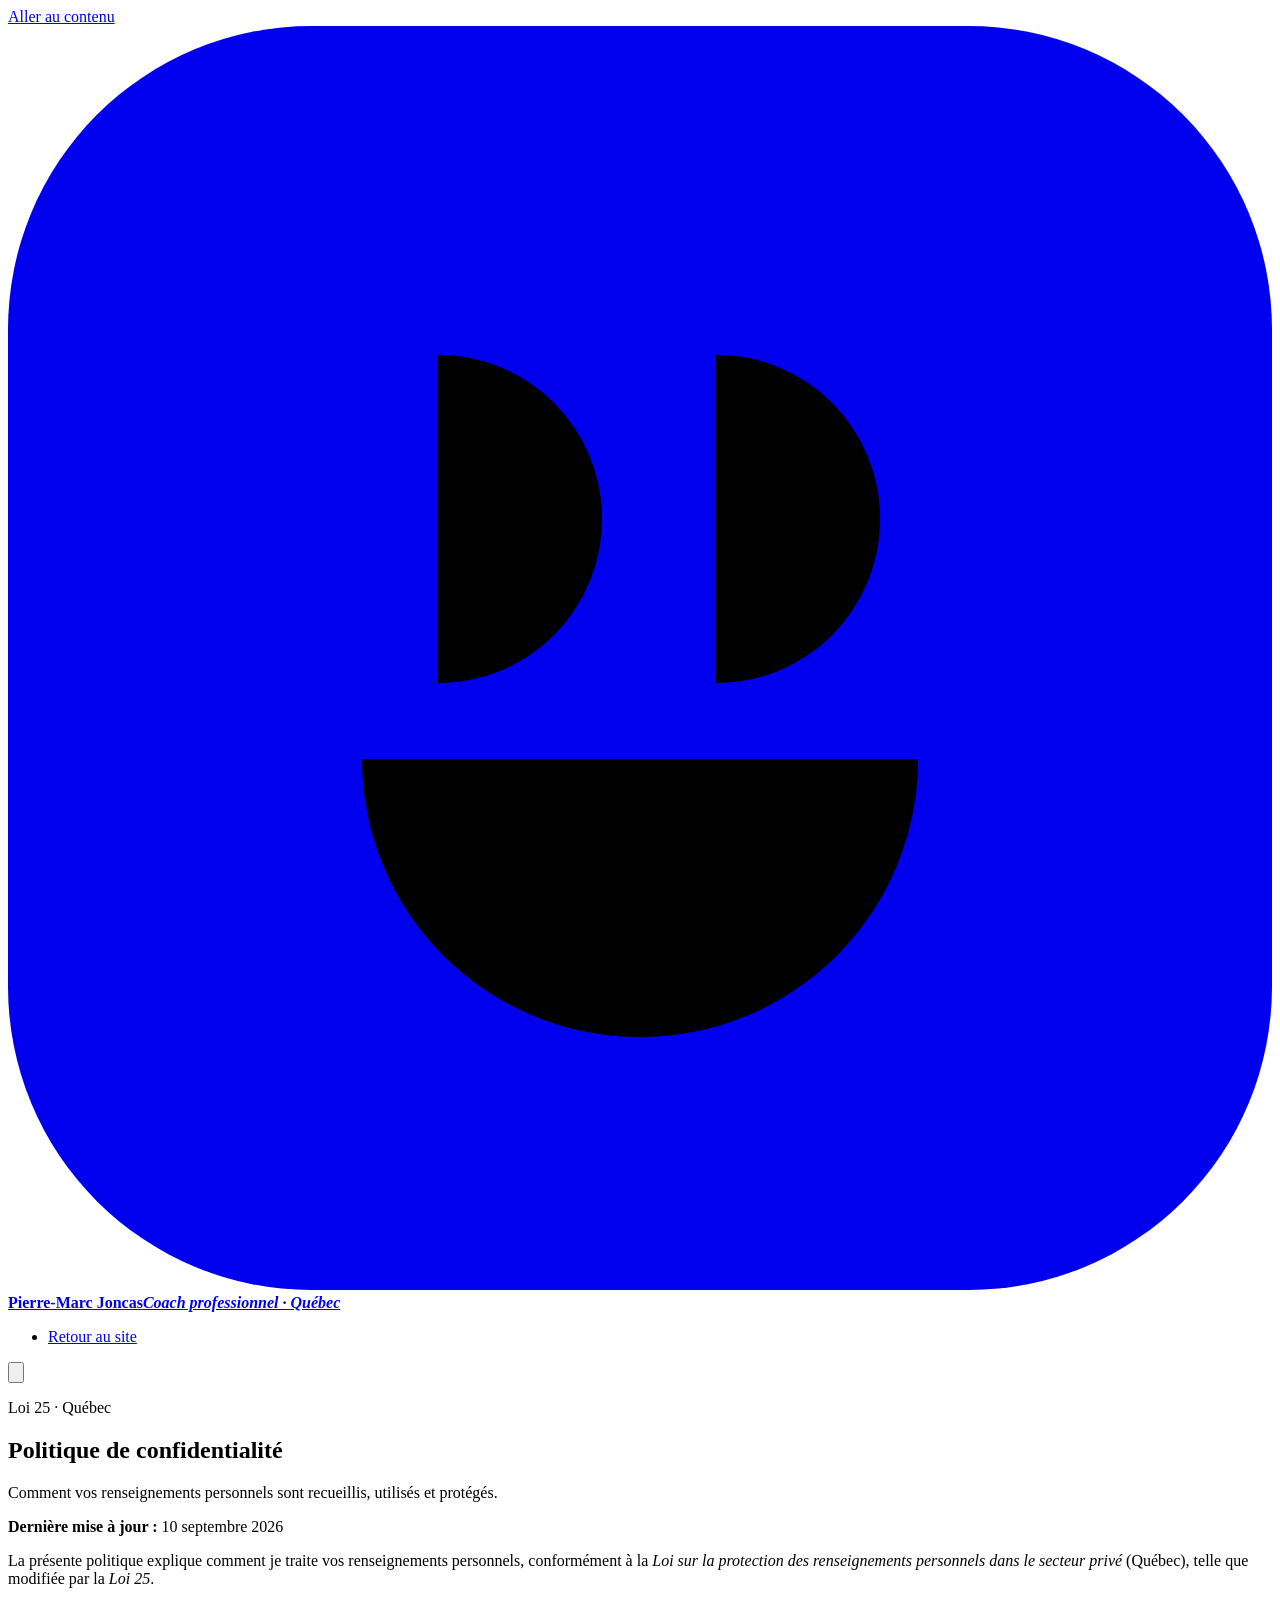
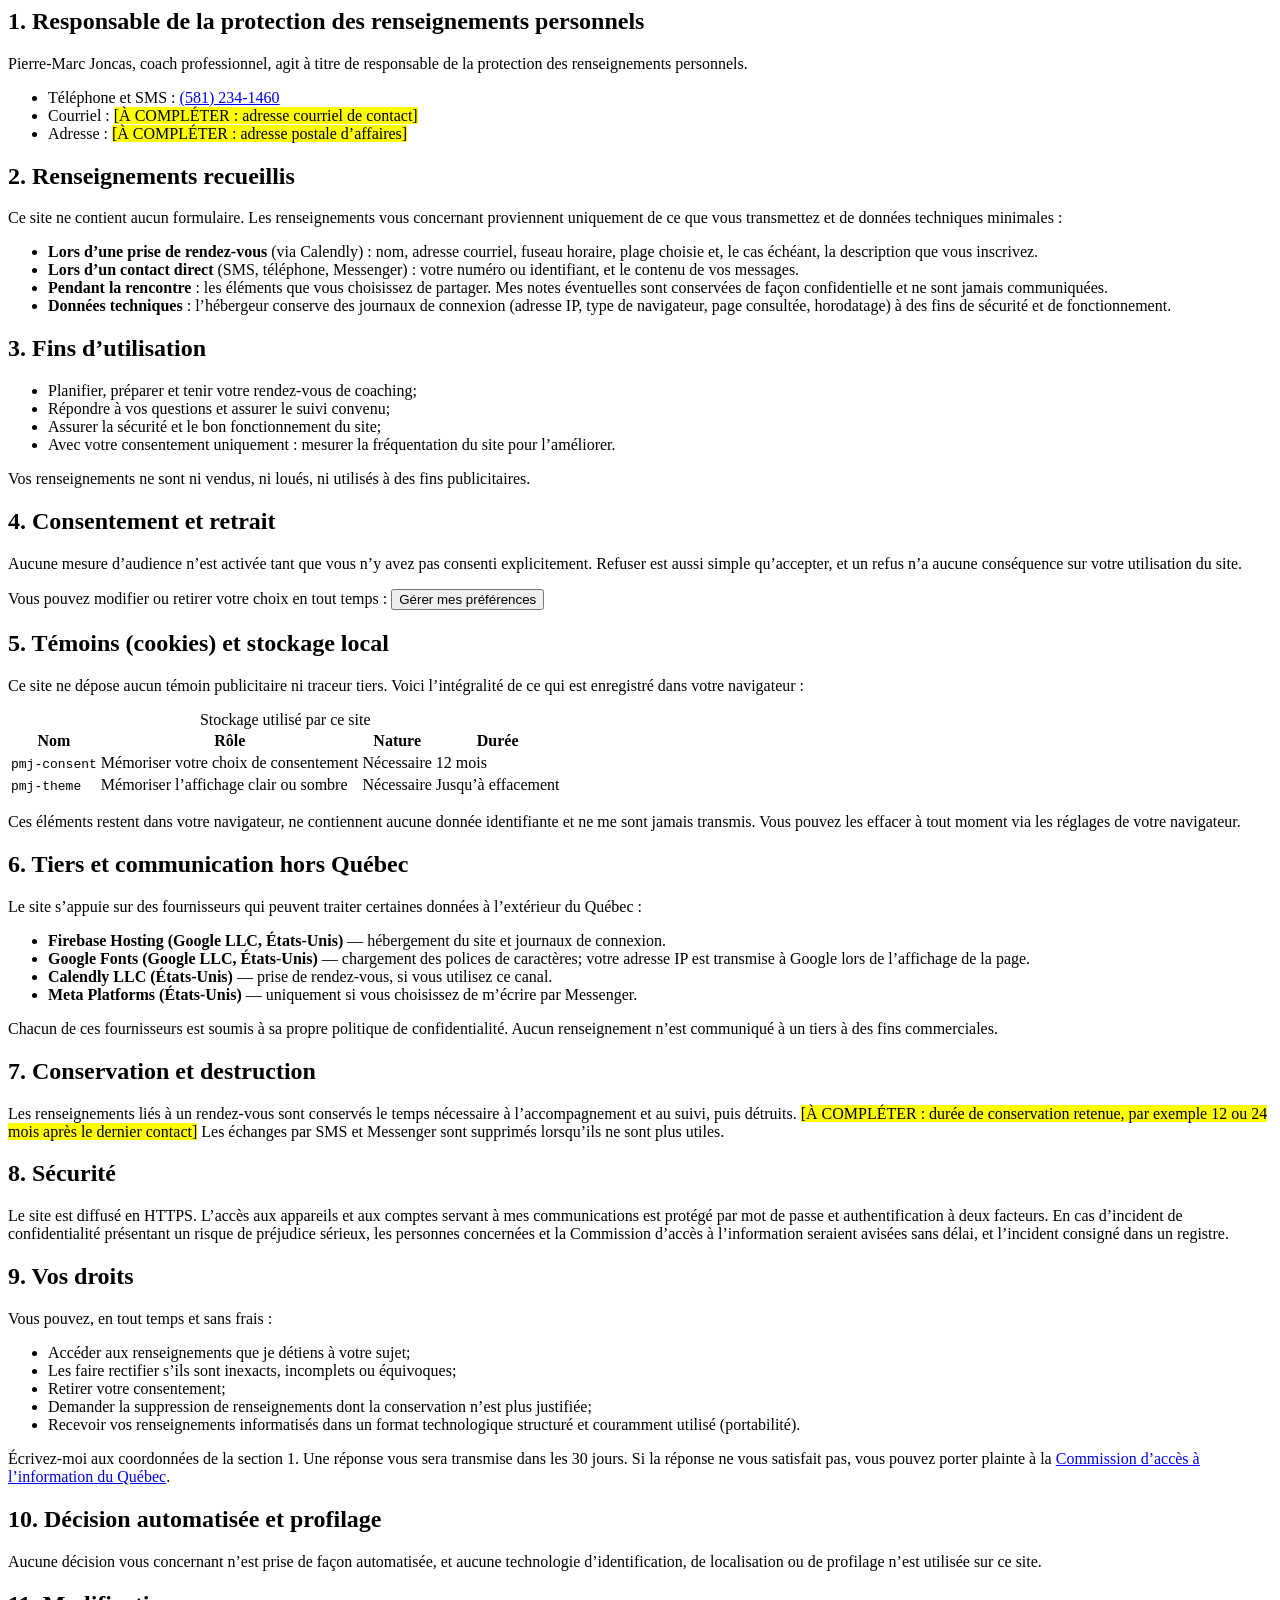
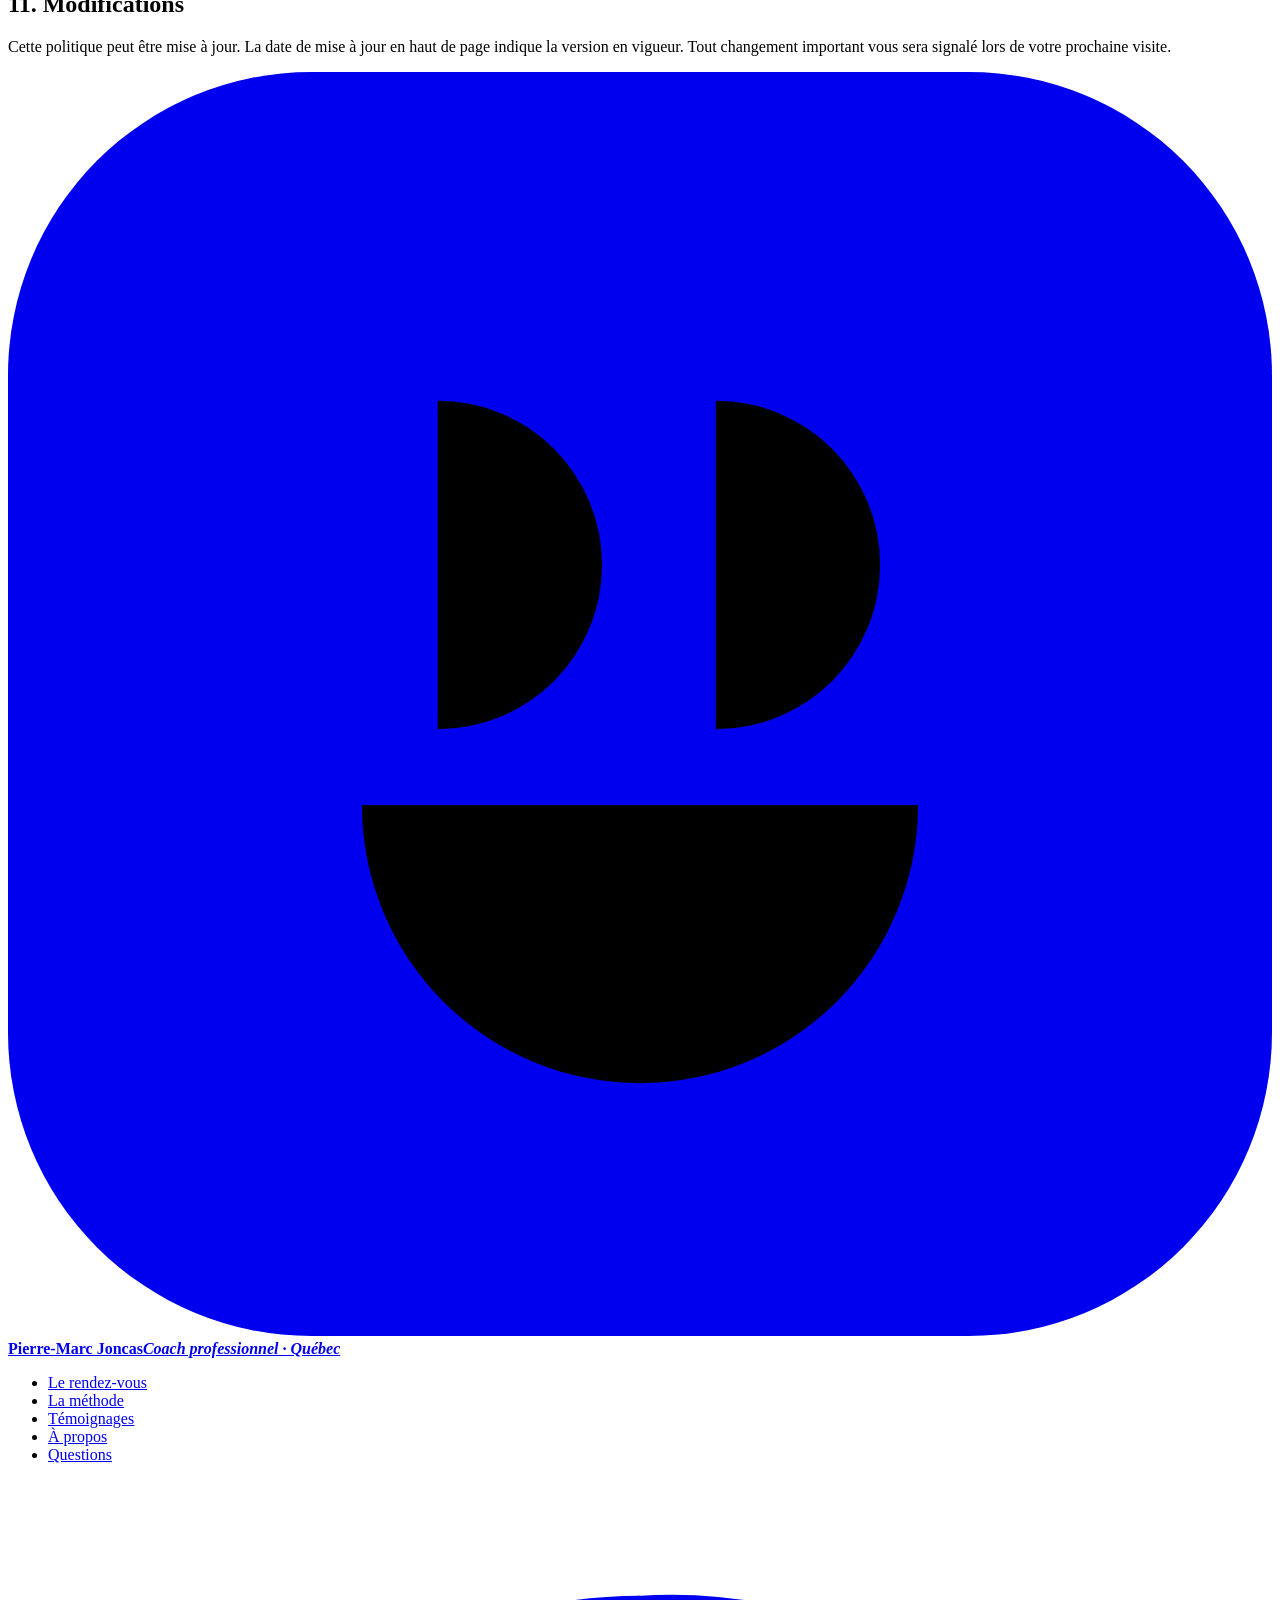
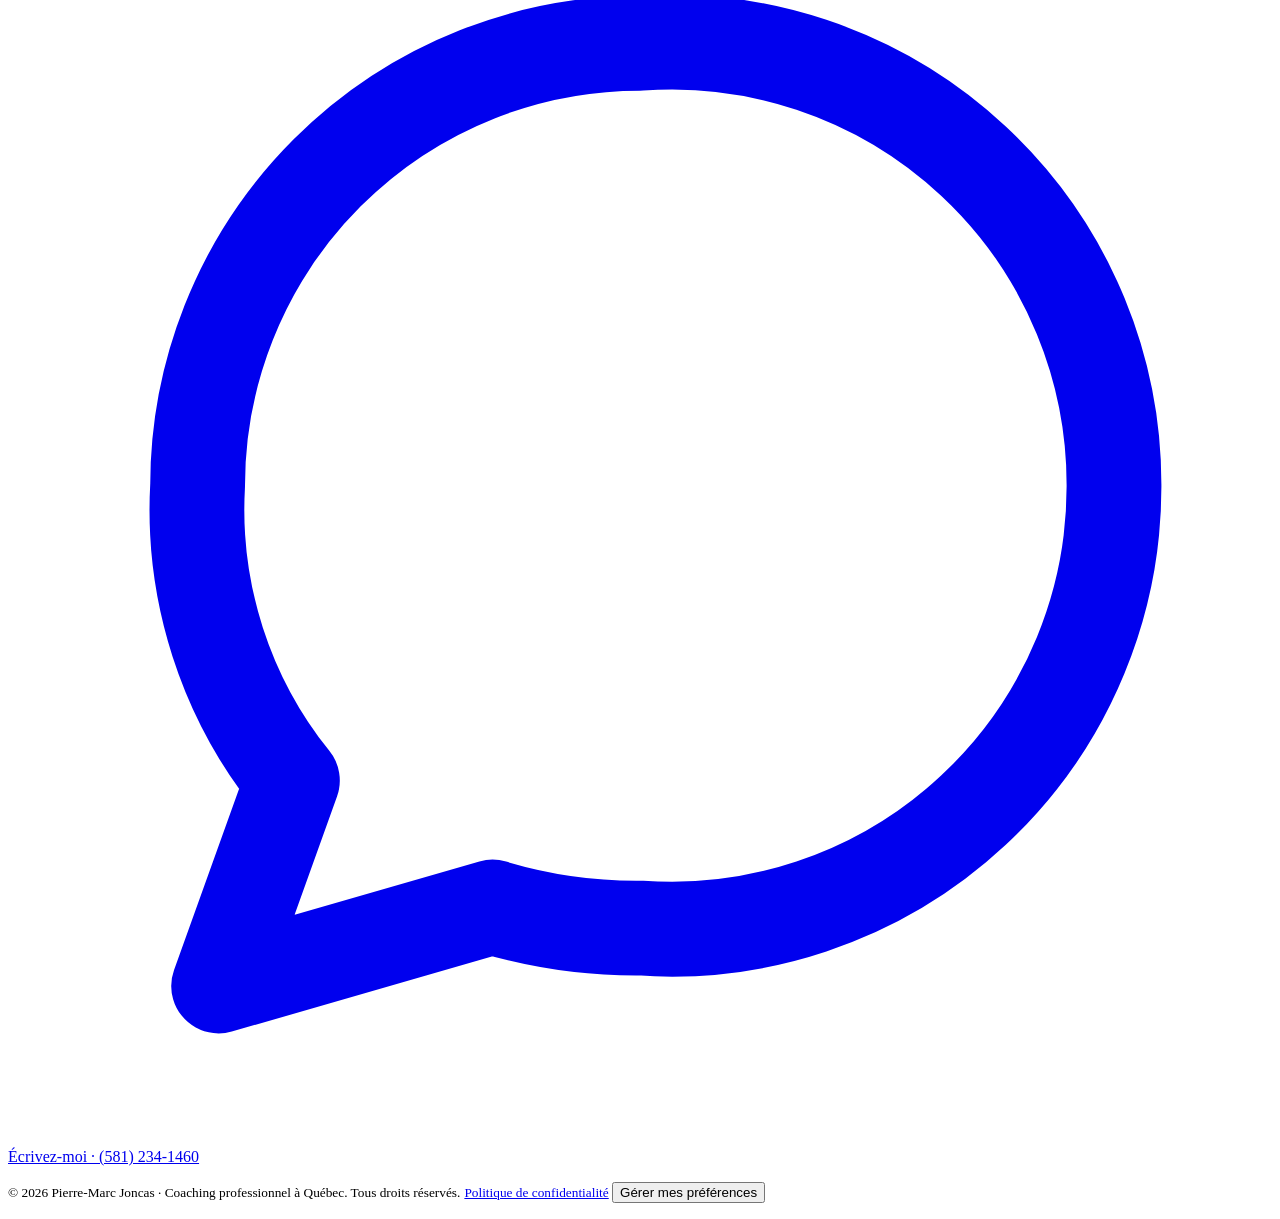
==== public/politique-confidentialite.html @ bb1e0d39 "Full website" ====
<!doctype html>
<html lang="fr-CA">
<head>
<meta charset="utf-8">
<meta name="viewport" content="width=device-width, initial-scale=1">
<title>Politique de confidentialité | Pierre-Marc Joncas</title>
<meta name="description" content="Politique de confidentialité et de protection des renseignements personnels de Pierre-Marc Joncas, coach professionnel à Québec, conforme à la Loi 25.">
<meta name="robots" content="index, follow">
<meta name="theme-color" content="#FBF7F0" media="(prefers-color-scheme: light)">
<meta name="theme-color" content="#131211" media="(prefers-color-scheme: dark)">
<link rel="canonical" href="https://pierremarcjoncas.com/politique-confidentialite">

<link rel="icon" href="/assets/favicon.svg" type="image/svg+xml">
<link rel="preconnect" href="https://fonts.googleapis.com">
<link rel="preconnect" href="https://fonts.gstatic.com" crossorigin>
<link rel="stylesheet" href="https://fonts.googleapis.com/css2?family=Figtree:wght@500;600;800;900&family=Inter:wght@400;500;600&display=swap">
<link rel="stylesheet" href="/styles.css">

<script>
  try {
    var t = localStorage.getItem("pmj-theme");
    if (t) document.documentElement.setAttribute("data-theme", t);
  } catch (e) {}
</script>
</head>
<body>

<a class="skip" href="#contenu">Aller au contenu</a>

<header id="haut">
  <nav aria-label="Navigation principale">
    <a class="brand" href="/" aria-label="Pierre-Marc Joncas, accueil">
      <svg class="mark" viewBox="0 0 100 100" aria-hidden="true" focusable="false">
        <rect width="100" height="100" rx="24" fill="currentColor"/>
        <path d="M34 26a13 13 0 0 1 0 26z" fill="var(--mark-face)"/>
        <path d="M56 26a13 13 0 0 1 0 26z" fill="var(--mark-face)"/>
        <path d="M28 58h44a22 22 0 0 1-44 0z" fill="var(--mark-face)"/>
      </svg>
      <b>Pierre-Marc Joncas<i>Coach professionnel · Québec</i></b>
    </a>

    <ul id="menu">
      <li><a class="btn btn-nav" href="/">Retour au site</a></li>
    </ul>

    <button type="button" class="theme" data-theme-toggle aria-label="Basculer le mode sombre">
      <svg viewBox="0 0 24 24" aria-hidden="true" focusable="false"><path d="M20 14.5A8.5 8.5 0 0 1 9.5 4a8.5 8.5 0 1 0 10.5 10.5z" fill="none" stroke="currentColor" stroke-width="1.8" stroke-linejoin="round"/></svg>
    </button>
  </nav>
</header>

<main id="contenu">
  <section class="legal">
    <header class="sec-head">
      <p class="tag">Loi 25 · Québec</p>
      <h1>Politique de confidentialité</h1>
      <p class="sub">Comment vos renseignements personnels sont recueillis, utilisés et protégés.</p>
    </header>

    <article>
      <p class="legal-date"><strong>Dernière mise à jour :</strong> 10 septembre 2026</p>

      <p>
        La présente politique explique comment je traite vos renseignements personnels, conformément à la
        <em>Loi sur la protection des renseignements personnels dans le secteur privé</em> (Québec), telle que
        modifiée par la <em>Loi 25</em>.
      </p>

      <h2>1. Responsable de la protection des renseignements personnels</h2>
      <p>
        Pierre-Marc Joncas, coach professionnel, agit à titre de responsable de la protection des
        renseignements personnels.
      </p>
      <ul>
        <li>Téléphone et SMS : <a href="tel:+15812341460">(581) 234-1460</a></li>
        <li>Courriel : <mark>[À COMPLÉTER : adresse courriel de contact]</mark></li>
        <li>Adresse : <mark>[À COMPLÉTER : adresse postale d’affaires]</mark></li>
      </ul>

      <h2>2. Renseignements recueillis</h2>
      <p>Ce site ne contient aucun formulaire. Les renseignements vous concernant proviennent uniquement de ce que vous transmettez et de données techniques minimales :</p>
      <ul>
        <li><strong>Lors d’une prise de rendez-vous</strong> (via Calendly) : nom, adresse courriel, fuseau horaire, plage choisie et, le cas échéant, la description que vous inscrivez.</li>
        <li><strong>Lors d’un contact direct</strong> (SMS, téléphone, Messenger) : votre numéro ou identifiant, et le contenu de vos messages.</li>
        <li><strong>Pendant la rencontre</strong> : les éléments que vous choisissez de partager. Mes notes éventuelles sont conservées de façon confidentielle et ne sont jamais communiquées.</li>
        <li><strong>Données techniques</strong> : l’hébergeur conserve des journaux de connexion (adresse IP, type de navigateur, page consultée, horodatage) à des fins de sécurité et de fonctionnement.</li>
      </ul>

      <h2>3. Fins d’utilisation</h2>
      <ul>
        <li>Planifier, préparer et tenir votre rendez-vous de coaching;</li>
        <li>Répondre à vos questions et assurer le suivi convenu;</li>
        <li>Assurer la sécurité et le bon fonctionnement du site;</li>
        <li>Avec votre consentement uniquement : mesurer la fréquentation du site pour l’améliorer.</li>
      </ul>
      <p>Vos renseignements ne sont ni vendus, ni loués, ni utilisés à des fins publicitaires.</p>

      <h2>4. Consentement et retrait</h2>
      <p>
        Aucune mesure d’audience n’est activée tant que vous n’y avez pas consenti explicitement. Refuser est
        aussi simple qu’accepter, et un refus n’a aucune conséquence sur votre utilisation du site.
      </p>
      <p>
        Vous pouvez modifier ou retirer votre choix en tout temps :
        <button type="button" class="btn btn-ghost" data-consent-open>Gérer mes préférences</button>
      </p>

      <h2>5. Témoins (cookies) et stockage local</h2>
      <p>Ce site ne dépose aucun témoin publicitaire ni traceur tiers. Voici l’intégralité de ce qui est enregistré dans votre navigateur :</p>

      <table>
        <caption>Stockage utilisé par ce site</caption>
        <thead>
          <tr><th scope="col">Nom</th><th scope="col">Rôle</th><th scope="col">Nature</th><th scope="col">Durée</th></tr>
        </thead>
        <tbody>
          <tr><td><code>pmj-consent</code></td><td>Mémoriser votre choix de consentement</td><td>Nécessaire</td><td>12 mois</td></tr>
          <tr><td><code>pmj-theme</code></td><td>Mémoriser l’affichage clair ou sombre</td><td>Nécessaire</td><td>Jusqu’à effacement</td></tr>
        </tbody>
      </table>

      <p>
        Ces éléments restent dans votre navigateur, ne contiennent aucune donnée identifiante et ne me sont
        jamais transmis. Vous pouvez les effacer à tout moment via les réglages de votre navigateur.
      </p>

      <h2>6. Tiers et communication hors Québec</h2>
      <p>Le site s’appuie sur des fournisseurs qui peuvent traiter certaines données à l’extérieur du Québec :</p>
      <ul>
        <li><strong>Firebase Hosting (Google LLC, États-Unis)</strong> — hébergement du site et journaux de connexion.</li>
        <li><strong>Google Fonts (Google LLC, États-Unis)</strong> — chargement des polices de caractères; votre adresse IP est transmise à Google lors de l’affichage de la page.</li>
        <li><strong>Calendly LLC (États-Unis)</strong> — prise de rendez-vous, si vous utilisez ce canal.</li>
        <li><strong>Meta Platforms (États-Unis)</strong> — uniquement si vous choisissez de m’écrire par Messenger.</li>
      </ul>
      <p>
        Chacun de ces fournisseurs est soumis à sa propre politique de confidentialité. Aucun renseignement
        n’est communiqué à un tiers à des fins commerciales.
      </p>

      <h2>7. Conservation et destruction</h2>
      <p>
        Les renseignements liés à un rendez-vous sont conservés le temps nécessaire à l’accompagnement et au
        suivi, puis détruits. <mark>[À COMPLÉTER : durée de conservation retenue, par exemple 12 ou 24 mois
        après le dernier contact]</mark> Les échanges par SMS et Messenger sont supprimés lorsqu’ils ne sont
        plus utiles.
      </p>

      <h2>8. Sécurité</h2>
      <p>
        Le site est diffusé en HTTPS. L’accès aux appareils et aux comptes servant à mes communications est
        protégé par mot de passe et authentification à deux facteurs. En cas d’incident de confidentialité
        présentant un risque de préjudice sérieux, les personnes concernées et la Commission d’accès à
        l’information seraient avisées sans délai, et l’incident consigné dans un registre.
      </p>

      <h2>9. Vos droits</h2>
      <p>Vous pouvez, en tout temps et sans frais :</p>
      <ul>
        <li>Accéder aux renseignements que je détiens à votre sujet;</li>
        <li>Les faire rectifier s’ils sont inexacts, incomplets ou équivoques;</li>
        <li>Retirer votre consentement;</li>
        <li>Demander la suppression de renseignements dont la conservation n’est plus justifiée;</li>
        <li>Recevoir vos renseignements informatisés dans un format technologique structuré et couramment utilisé (portabilité).</li>
      </ul>
      <p>
        Écrivez-moi aux coordonnées de la section 1. Une réponse vous sera transmise dans les 30 jours. Si la
        réponse ne vous satisfait pas, vous pouvez porter plainte à la
        <a href="https://www.cai.gouv.qc.ca/" target="_blank" rel="noopener">Commission d’accès à l’information du Québec</a>.
      </p>

      <h2>10. Décision automatisée et profilage</h2>
      <p>
        Aucune décision vous concernant n’est prise de façon automatisée, et aucune technologie
        d’identification, de localisation ou de profilage n’est utilisée sur ce site.
      </p>

      <h2>11. Modifications</h2>
      <p>
        Cette politique peut être mise à jour. La date de mise à jour en haut de page indique la version en
        vigueur. Tout changement important vous sera signalé lors de votre prochaine visite.
      </p>
    </article>
  </section>
</main>

<footer>
  <section class="foot-bar">
    <a class="brand" href="/" aria-label="Pierre-Marc Joncas, accueil">
      <svg class="mark" viewBox="0 0 100 100" aria-hidden="true" focusable="false">
        <rect width="100" height="100" rx="24" fill="currentColor"/>
        <path d="M34 26a13 13 0 0 1 0 26z" fill="var(--mark-face)"/>
        <path d="M56 26a13 13 0 0 1 0 26z" fill="var(--mark-face)"/>
        <path d="M28 58h44a22 22 0 0 1-44 0z" fill="var(--mark-face)"/>
      </svg>
      <b>Pierre-Marc Joncas<i>Coach professionnel · Québec</i></b>
    </a>

    <nav aria-label="Navigation du bas de page">
      <ul>
        <li><a href="/#rendez-vous">Le rendez-vous</a></li>
        <li><a href="/#methode">La méthode</a></li>
        <li><a href="/#temoignages">Témoignages</a></li>
        <li><a href="/#a-propos">À propos</a></li>
        <li><a href="/#questions">Questions</a></li>
      </ul>
    </nav>

    <p class="foot-cta">
      <a class="btn btn-primary" href="sms:+15812341460">
        <svg viewBox="0 0 24 24" aria-hidden="true" focusable="false"><path d="M21 11.5a8.4 8.4 0 0 1-9 8.4 9.5 9.5 0 0 1-2.8-.4L4 21l1.4-3.9A8.2 8.2 0 0 1 3.6 11.5 8.4 8.4 0 0 1 12 3.1a8.4 8.4 0 0 1 9 8.4z" fill="none" stroke="currentColor" stroke-width="1.8" stroke-linejoin="round"/></svg>
        Écrivez-moi · (581) 234-1460
      </a>
    </p>
  </section>

  <p class="copy">
    <small>© <span data-year>2026</span> Pierre-Marc Joncas · Coaching professionnel à Québec. Tous droits réservés.</small>
    <small class="copy-legal">
      <a href="/politique-confidentialite.html">Politique de confidentialité</a>
      <button type="button" data-consent-open>Gérer mes préférences</button>
    </small>
  </p>
</footer>

<aside class="consent" id="consent" role="dialog" aria-labelledby="consent-titre" aria-describedby="consent-texte" hidden>
  <h2 id="consent-titre">Vos renseignements personnels</h2>
  <p id="consent-texte">
    Ce site dépose un témoin essentiel à son fonctionnement (votre choix ci-dessous et votre thème d’affichage).
    Avec votre accord seulement, j’aimerais aussi mesurer la fréquentation du site, de façon anonyme,
    pour l’améliorer.
  </p>
  <p class="consent-actions">
    <button type="button" class="btn btn-primary" data-consent="all">Accepter</button>
    <button type="button" class="btn btn-ghost" data-consent="essential">Refuser</button>
  </p>
  <p class="consent-links">
    <a href="/politique-confidentialite.html">Politique de confidentialité</a>
  </p>
</aside>

<script src="/main.js" defer></script>
<script src="/consent.js" defer></script>
</body>
</html>
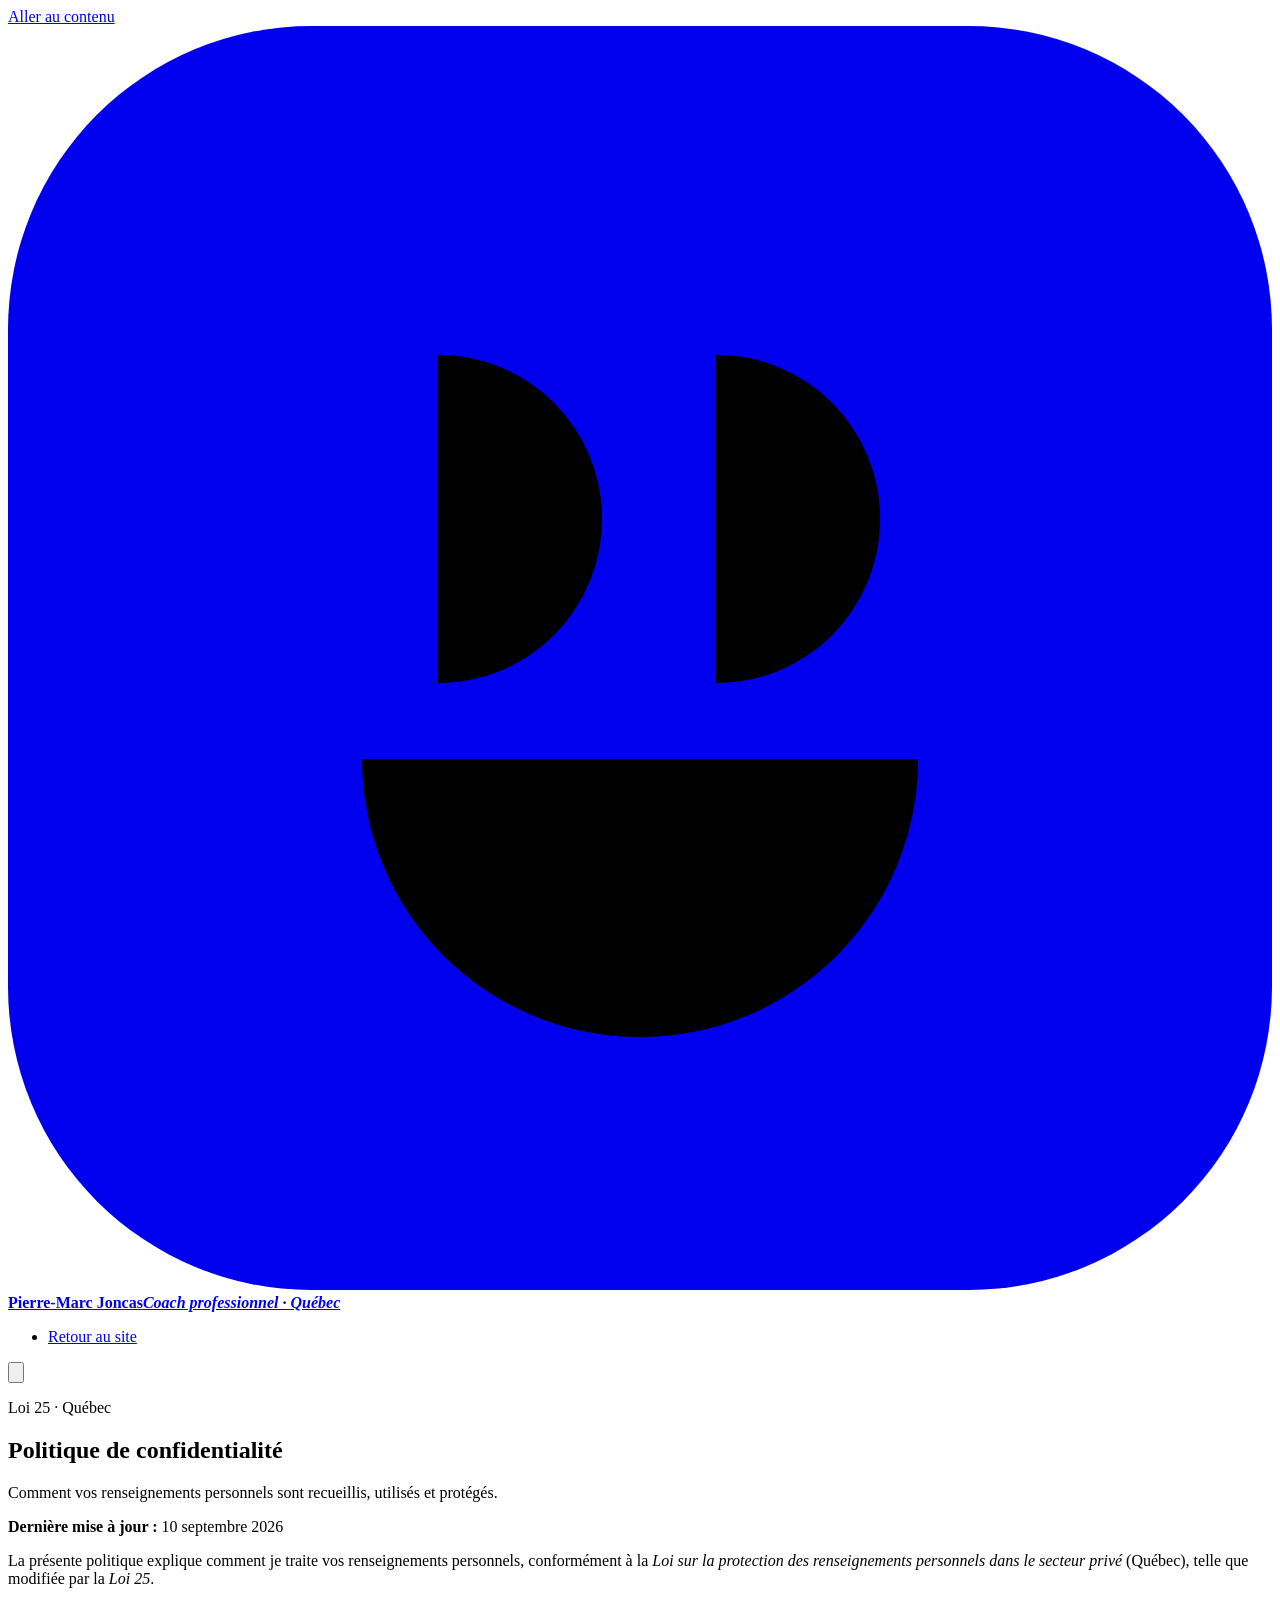
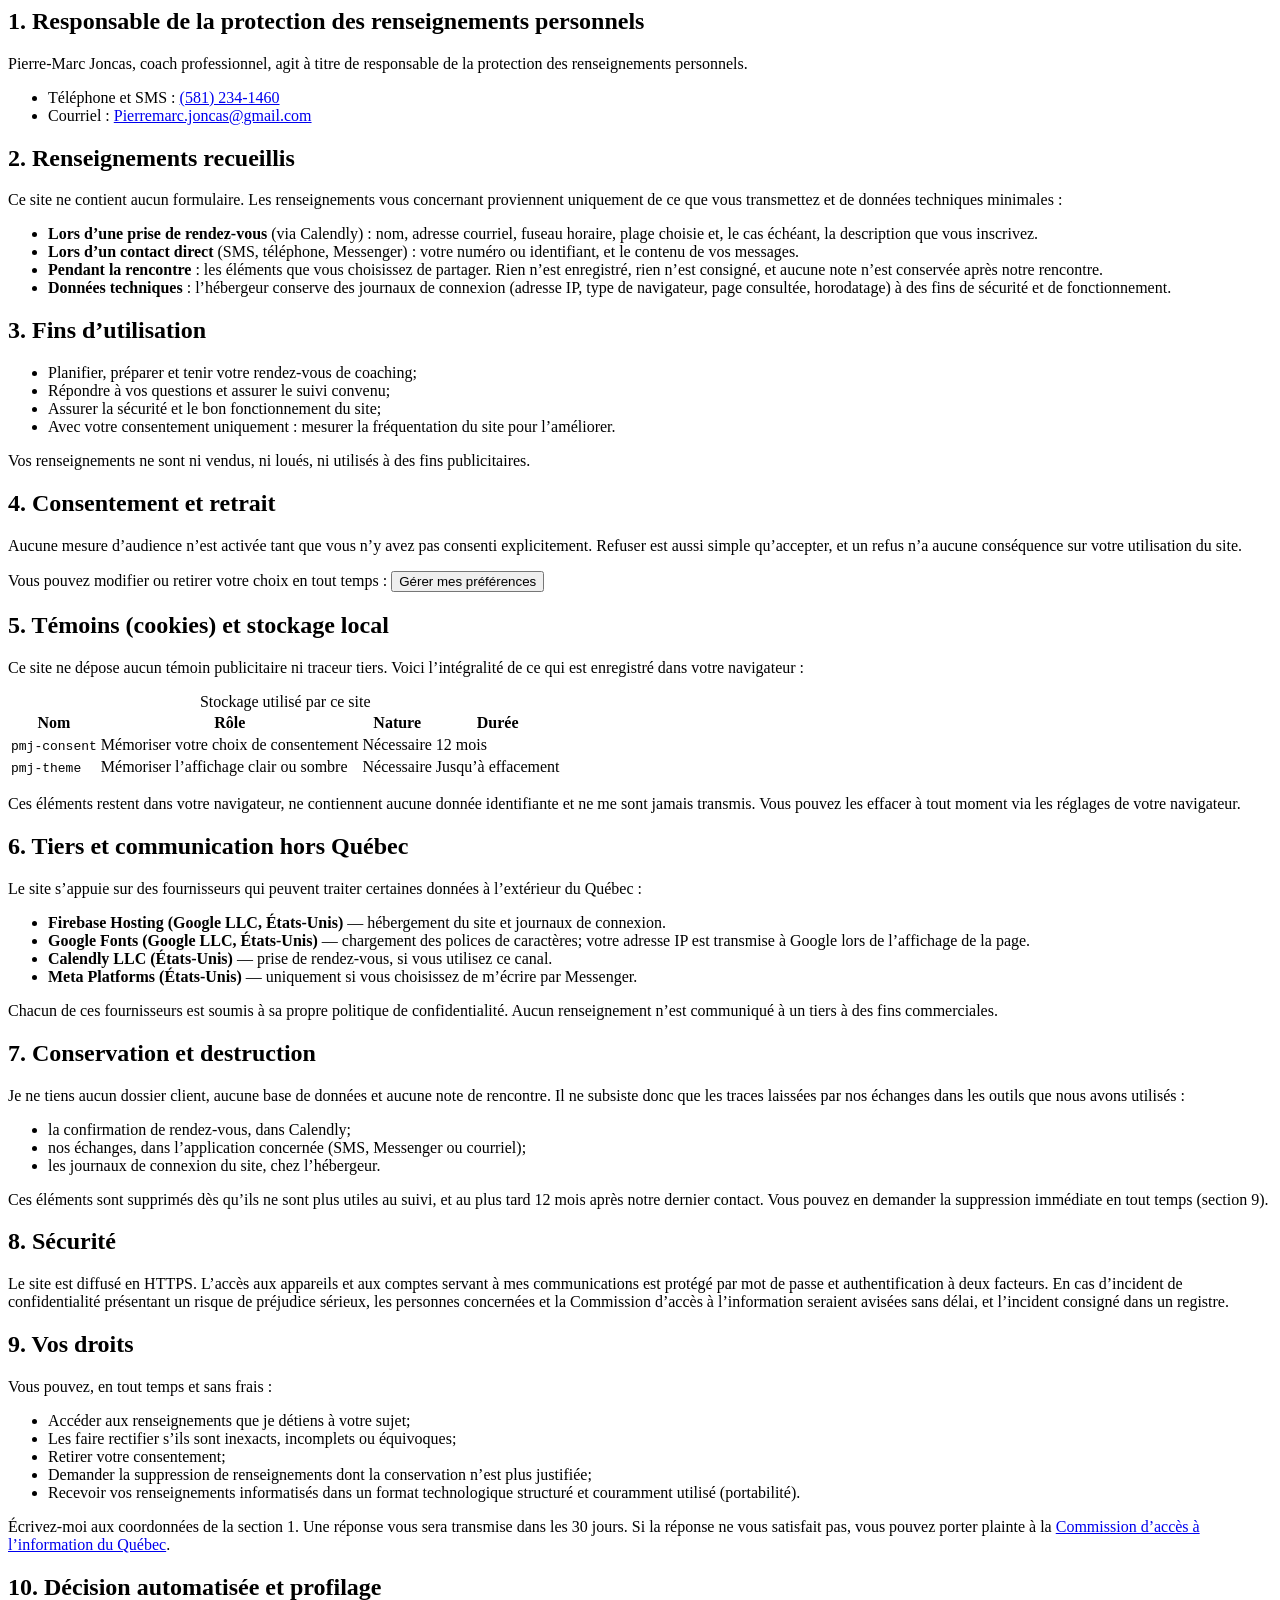
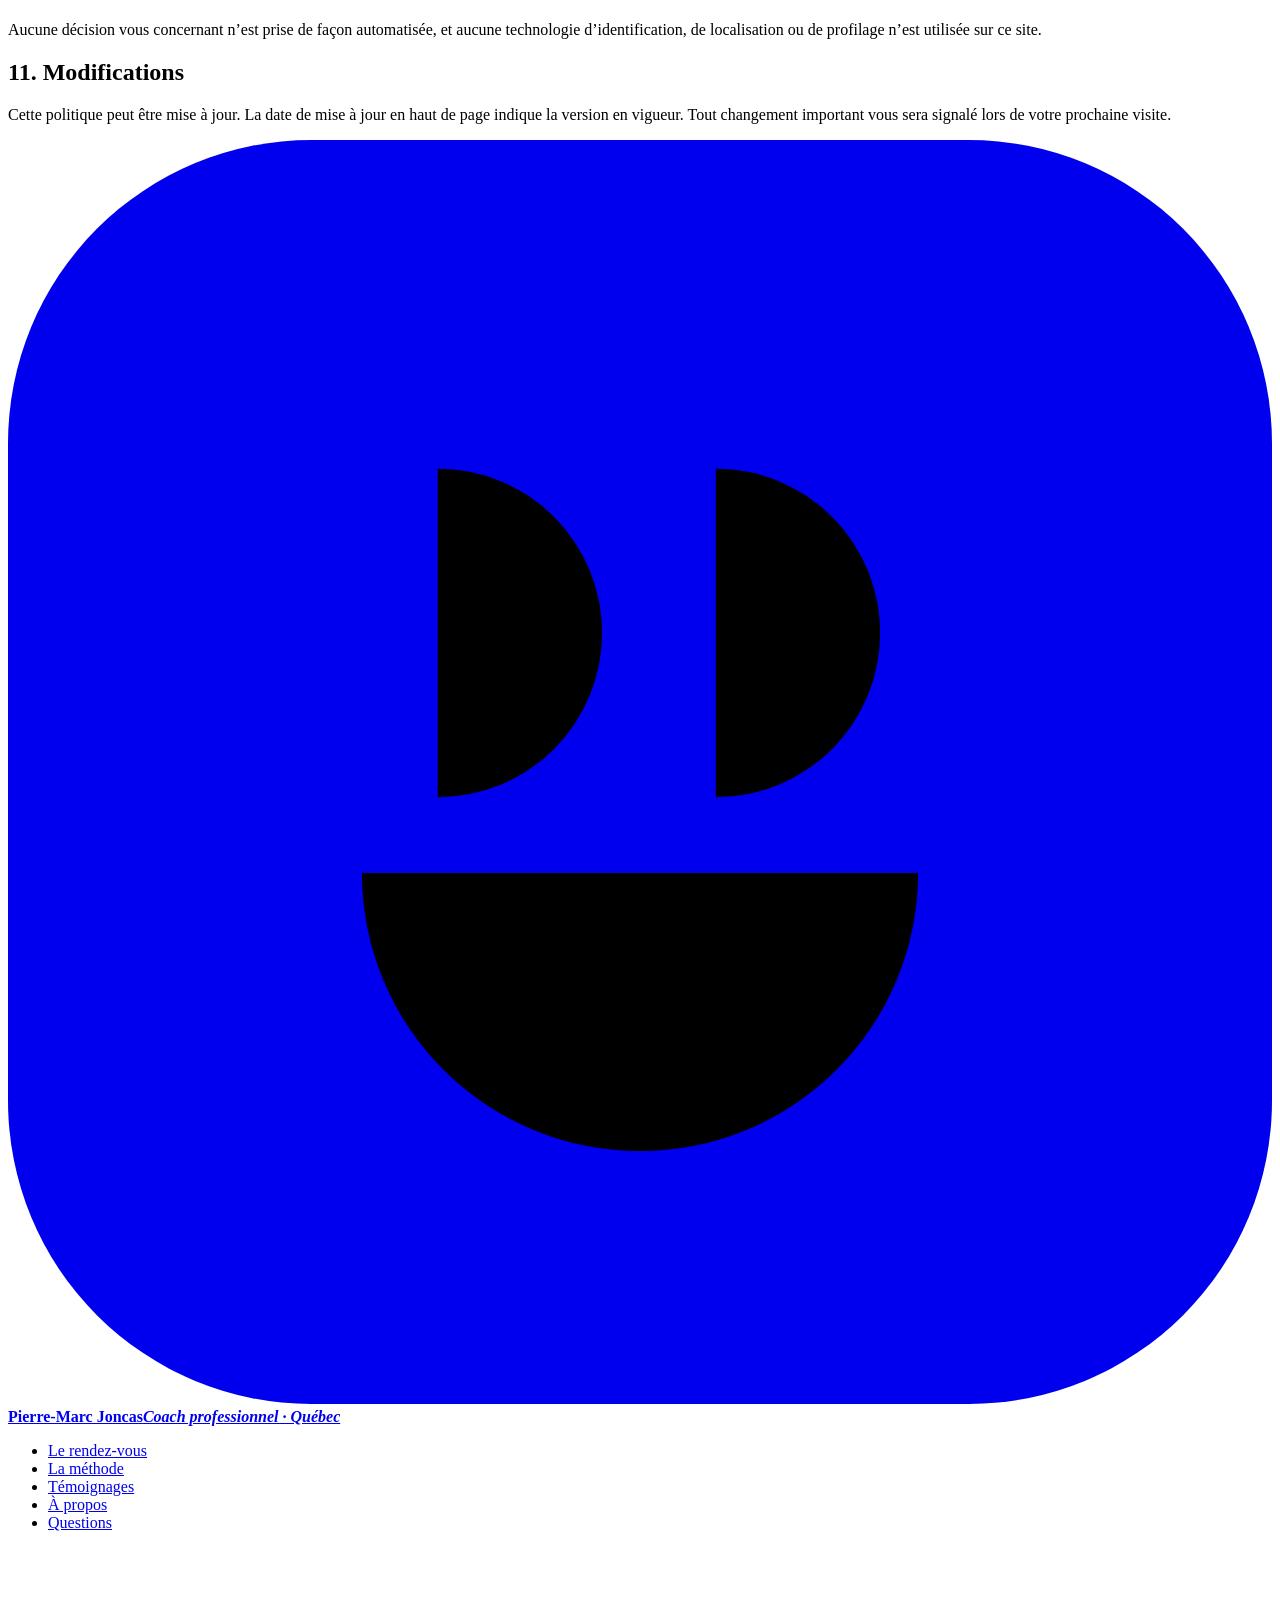
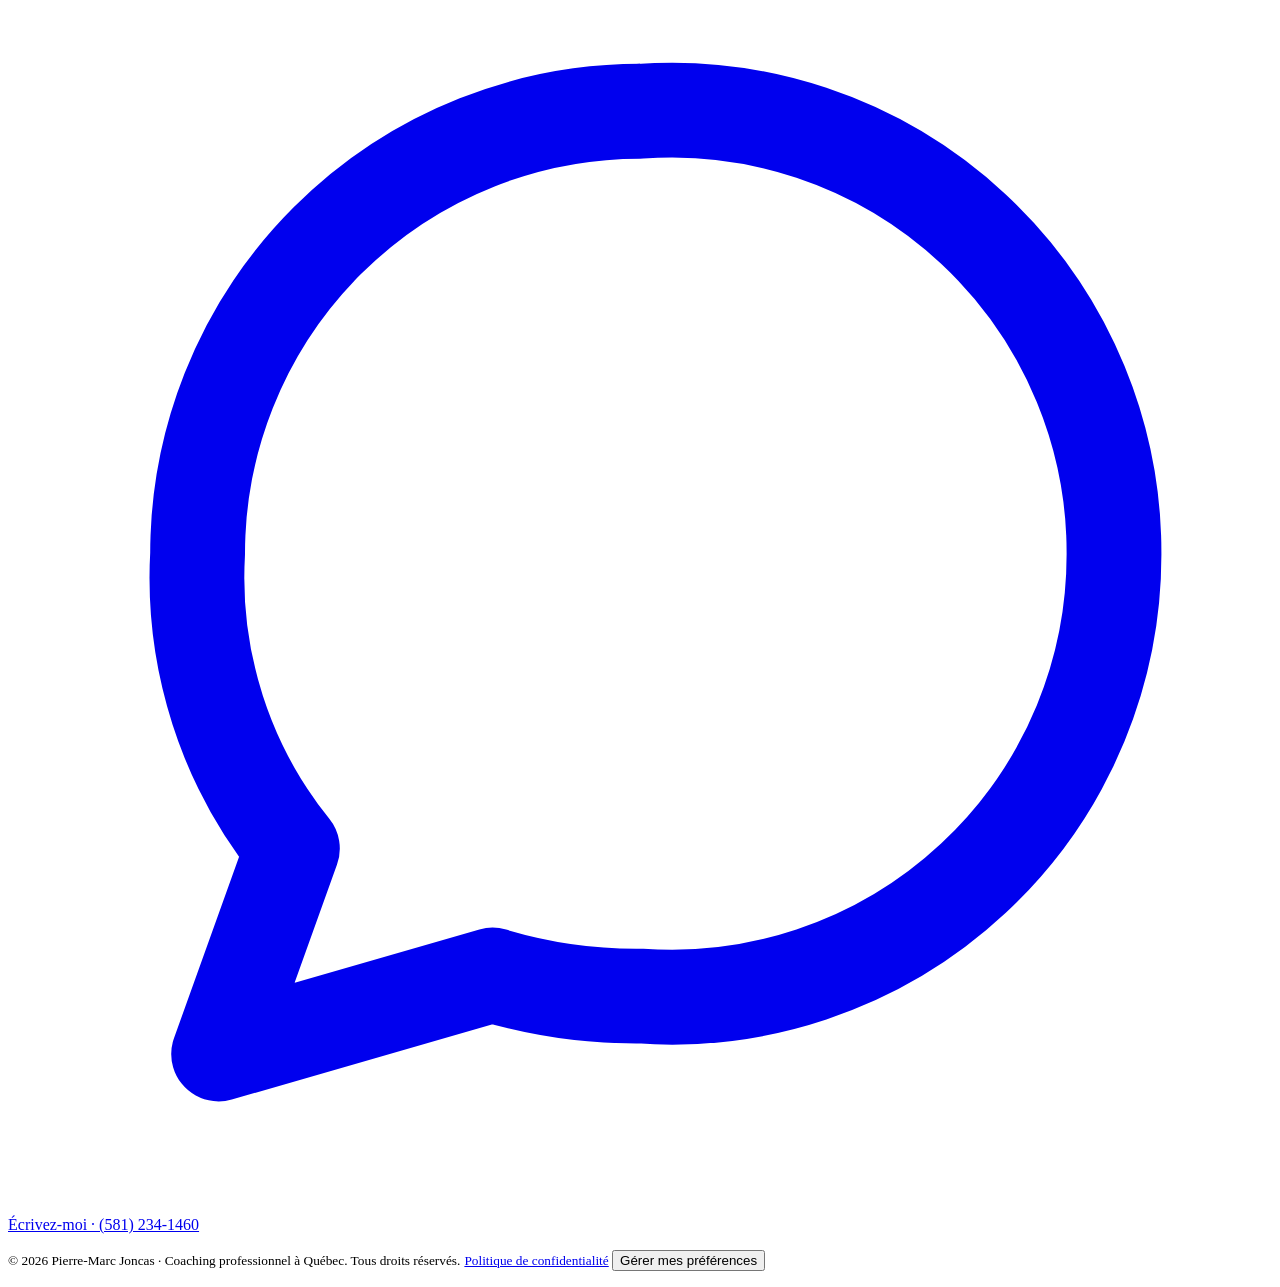
==== commit ef4a9d8f: "fixes to page" ====
--- a/public/politique-confidentialite.html
+++ b/public/politique-confidentialite.html
@@ -73,8 +73,7 @@
       </p>
       <ul>
         <li>Téléphone et SMS : <a href="tel:+15812341460">(581) 234-1460</a></li>
-        <li>Courriel : <mark>[À COMPLÉTER : adresse courriel de contact]</mark></li>
-        <li>Adresse : <mark>[À COMPLÉTER : adresse postale d’affaires]</mark></li>
+        <li>Courriel : <a href="mailto:Pierremarc.joncas@gmail.com">Pierremarc.joncas@gmail.com</a></li>
       </ul>
 
       <h2>2. Renseignements recueillis</h2>
@@ -82,7 +81,7 @@
       <ul>
         <li><strong>Lors d’une prise de rendez-vous</strong> (via Calendly) : nom, adresse courriel, fuseau horaire, plage choisie et, le cas échéant, la description que vous inscrivez.</li>
         <li><strong>Lors d’un contact direct</strong> (SMS, téléphone, Messenger) : votre numéro ou identifiant, et le contenu de vos messages.</li>
-        <li><strong>Pendant la rencontre</strong> : les éléments que vous choisissez de partager. Mes notes éventuelles sont conservées de façon confidentielle et ne sont jamais communiquées.</li>
+        <li><strong>Pendant la rencontre</strong> : les éléments que vous choisissez de partager. Rien n’est enregistré, rien n’est consigné, et aucune note n’est conservée après notre rencontre.</li>
         <li><strong>Données techniques</strong> : l’hébergeur conserve des journaux de connexion (adresse IP, type de navigateur, page consultée, horodatage) à des fins de sécurité et de fonctionnement.</li>
       </ul>
 
@@ -139,10 +138,17 @@
 
       <h2>7. Conservation et destruction</h2>
       <p>
-        Les renseignements liés à un rendez-vous sont conservés le temps nécessaire à l’accompagnement et au
-        suivi, puis détruits. <mark>[À COMPLÉTER : durée de conservation retenue, par exemple 12 ou 24 mois
-        après le dernier contact]</mark> Les échanges par SMS et Messenger sont supprimés lorsqu’ils ne sont
-        plus utiles.
+        Je ne tiens aucun dossier client, aucune base de données et aucune note de rencontre. Il ne subsiste
+        donc que les traces laissées par nos échanges dans les outils que nous avons utilisés :
+      </p>
+      <ul>
+        <li>la confirmation de rendez-vous, dans Calendly;</li>
+        <li>nos échanges, dans l’application concernée (SMS, Messenger ou courriel);</li>
+        <li>les journaux de connexion du site, chez l’hébergeur.</li>
+      </ul>
+      <p>
+        Ces éléments sont supprimés dès qu’ils ne sont plus utiles au suivi, et au plus tard 12 mois après
+        notre dernier contact. Vous pouvez en demander la suppression immédiate en tout temps (section 9).
       </p>
 
       <h2>8. Sécurité</h2>
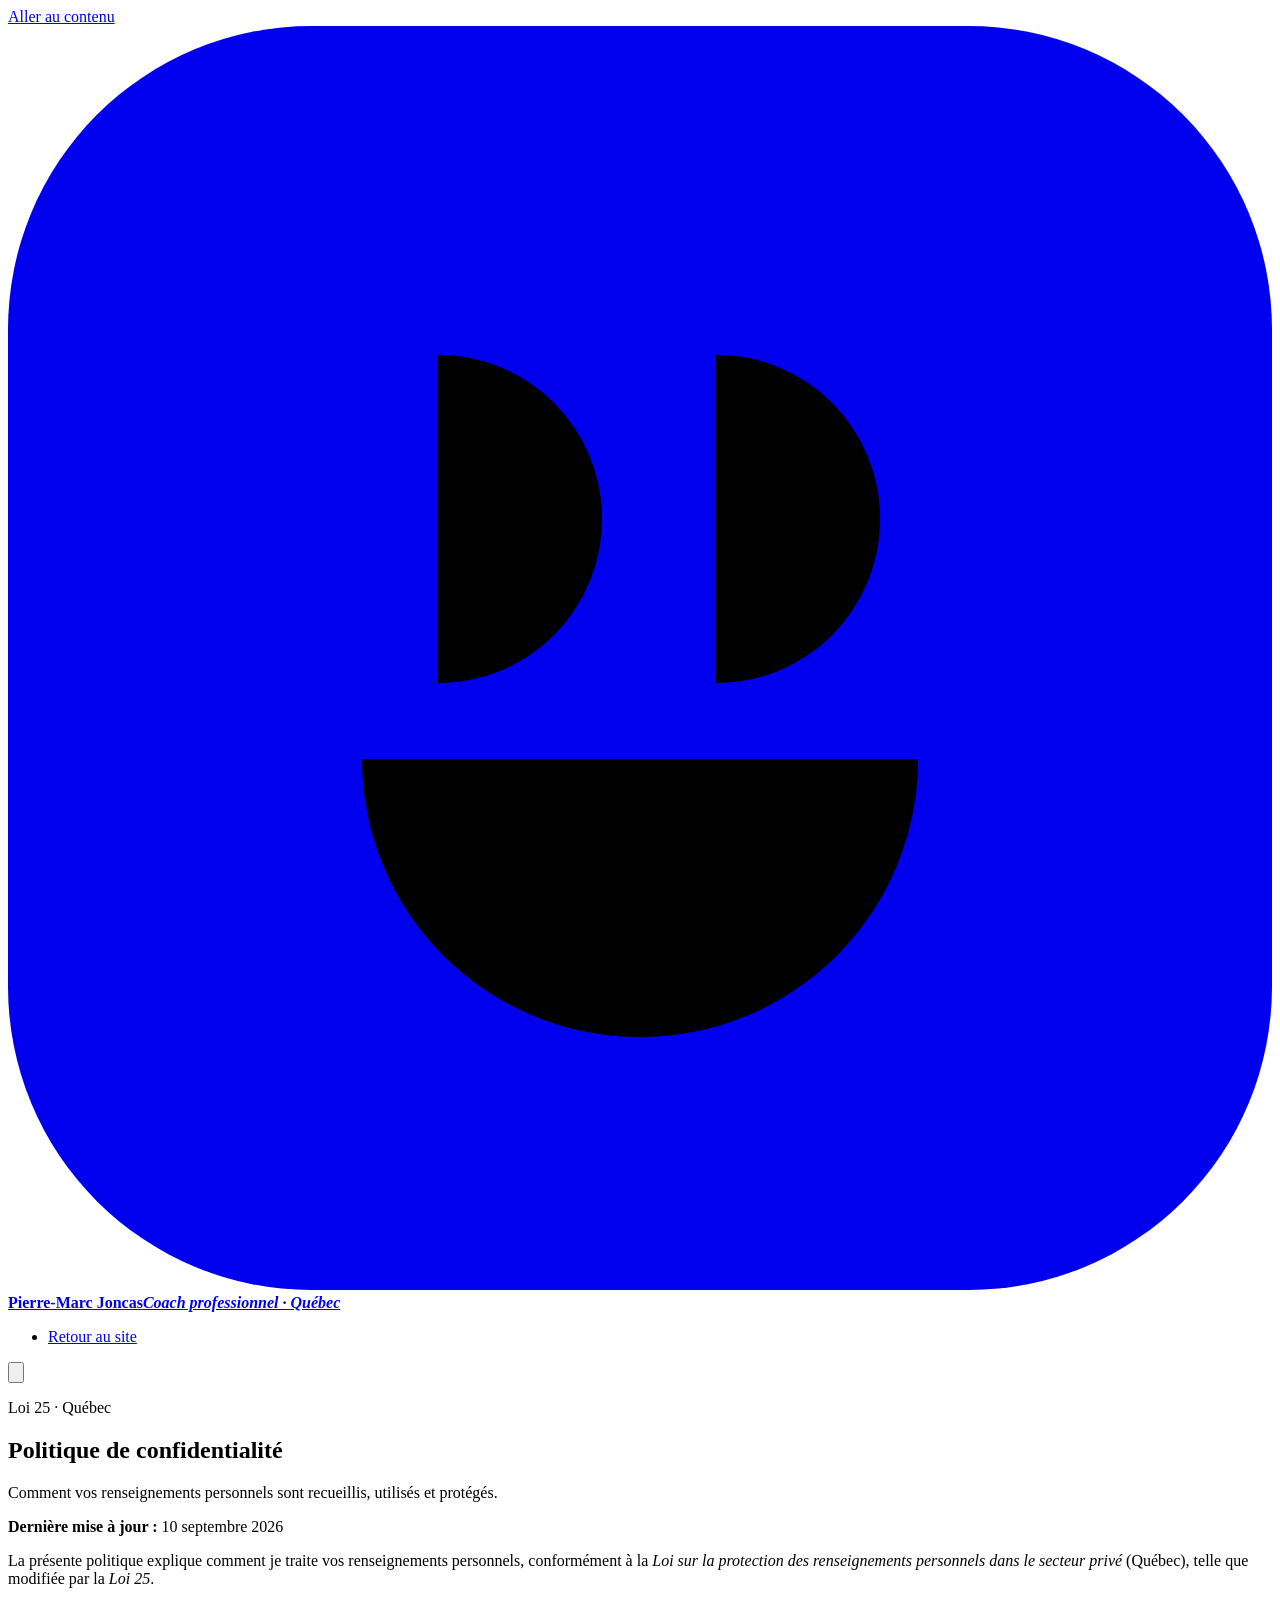
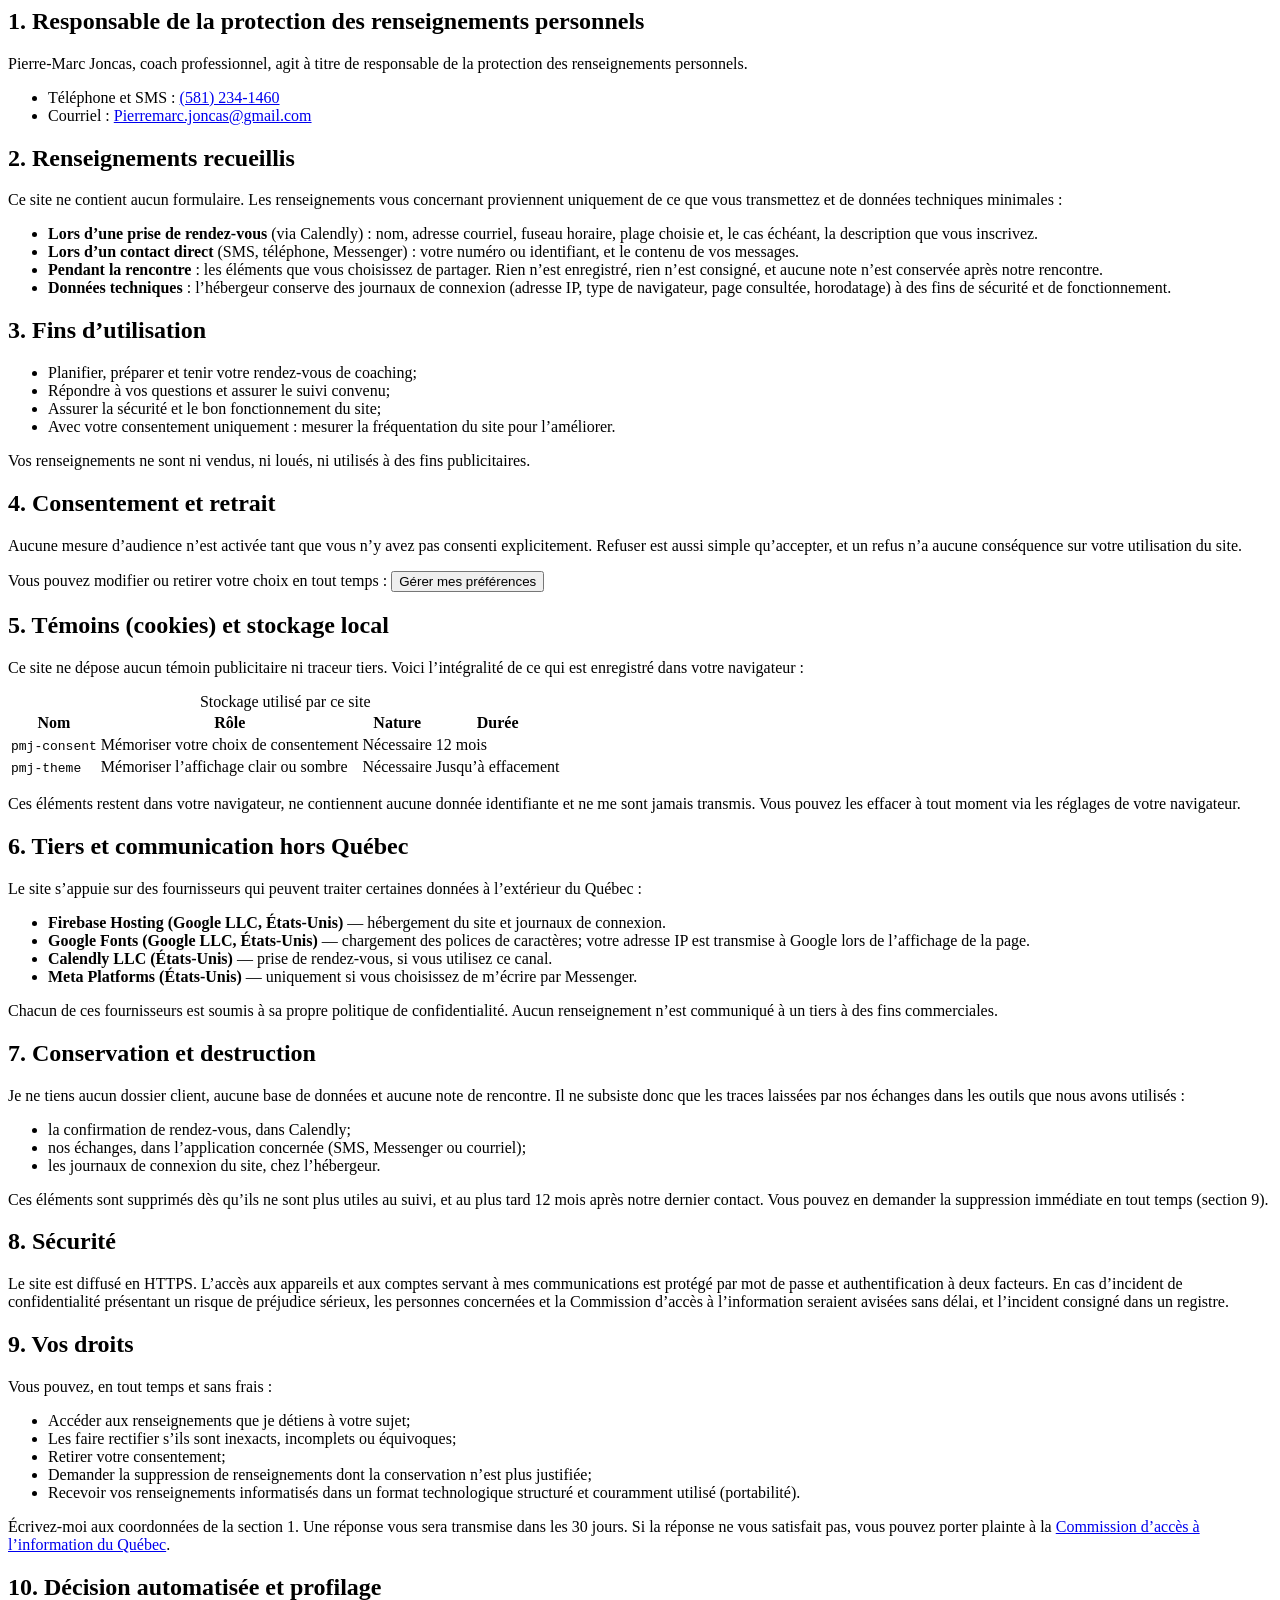
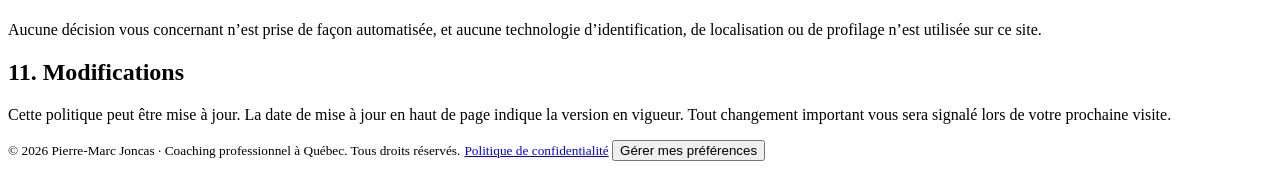
==== commit d2bf3642: "footnot fixes" ====
--- a/public/politique-confidentialite.html
+++ b/public/politique-confidentialite.html
@@ -14,7 +14,7 @@
 <link rel="preconnect" href="https://fonts.googleapis.com">
 <link rel="preconnect" href="https://fonts.gstatic.com" crossorigin>
 <link rel="stylesheet" href="https://fonts.googleapis.com/css2?family=Figtree:wght@500;600;800;900&family=Inter:wght@400;500;600&display=swap">
-<link rel="stylesheet" href="/styles.css">
+<link rel="stylesheet" href="/styles.css?v=2">
 
 <script>
   try {
@@ -190,34 +190,6 @@
 </main>
 
 <footer>
-  <section class="foot-bar">
-    <a class="brand" href="/" aria-label="Pierre-Marc Joncas, accueil">
-      <svg class="mark" viewBox="0 0 100 100" aria-hidden="true" focusable="false">
-        <rect width="100" height="100" rx="24" fill="currentColor"/>
-        <path d="M34 26a13 13 0 0 1 0 26z" fill="var(--mark-face)"/>
-        <path d="M56 26a13 13 0 0 1 0 26z" fill="var(--mark-face)"/>
-        <path d="M28 58h44a22 22 0 0 1-44 0z" fill="var(--mark-face)"/>
-      </svg>
-      <b>Pierre-Marc Joncas<i>Coach professionnel · Québec</i></b>
-    </a>
-
-    <nav aria-label="Navigation du bas de page">
-      <ul>
-        <li><a href="/#rendez-vous">Le rendez-vous</a></li>
-        <li><a href="/#methode">La méthode</a></li>
-        <li><a href="/#temoignages">Témoignages</a></li>
-        <li><a href="/#a-propos">À propos</a></li>
-        <li><a href="/#questions">Questions</a></li>
-      </ul>
-    </nav>
-
-    <p class="foot-cta">
-      <a class="btn btn-primary" href="sms:+15812341460">
-        <svg viewBox="0 0 24 24" aria-hidden="true" focusable="false"><path d="M21 11.5a8.4 8.4 0 0 1-9 8.4 9.5 9.5 0 0 1-2.8-.4L4 21l1.4-3.9A8.2 8.2 0 0 1 3.6 11.5 8.4 8.4 0 0 1 12 3.1a8.4 8.4 0 0 1 9 8.4z" fill="none" stroke="currentColor" stroke-width="1.8" stroke-linejoin="round"/></svg>
-        Écrivez-moi · (581) 234-1460
-      </a>
-    </p>
-  </section>
 
   <p class="copy">
     <small>© <span data-year>2026</span> Pierre-Marc Joncas · Coaching professionnel à Québec. Tous droits réservés.</small>
@@ -231,9 +203,7 @@
 <aside class="consent" id="consent" role="dialog" aria-labelledby="consent-titre" aria-describedby="consent-texte" hidden>
   <h2 id="consent-titre">Vos renseignements personnels</h2>
   <p id="consent-texte">
-    Ce site dépose un témoin essentiel à son fonctionnement (votre choix ci-dessous et votre thème d’affichage).
-    Avec votre accord seulement, j’aimerais aussi mesurer la fréquentation du site, de façon anonyme,
-    pour l’améliorer.
+    Un témoin est nécessaire au fonctionnement du site. Avec votre accord seulement, j’aimerais aussi en mesurer la fréquentation, de façon anonyme.
   </p>
   <p class="consent-actions">
     <button type="button" class="btn btn-primary" data-consent="all">Accepter</button>
@@ -244,7 +214,7 @@
   </p>
 </aside>
 
-<script src="/main.js" defer></script>
-<script src="/consent.js" defer></script>
+<script src="/main.js?v=2" defer></script>
+<script src="/consent.js?v=2" defer></script>
 </body>
 </html>
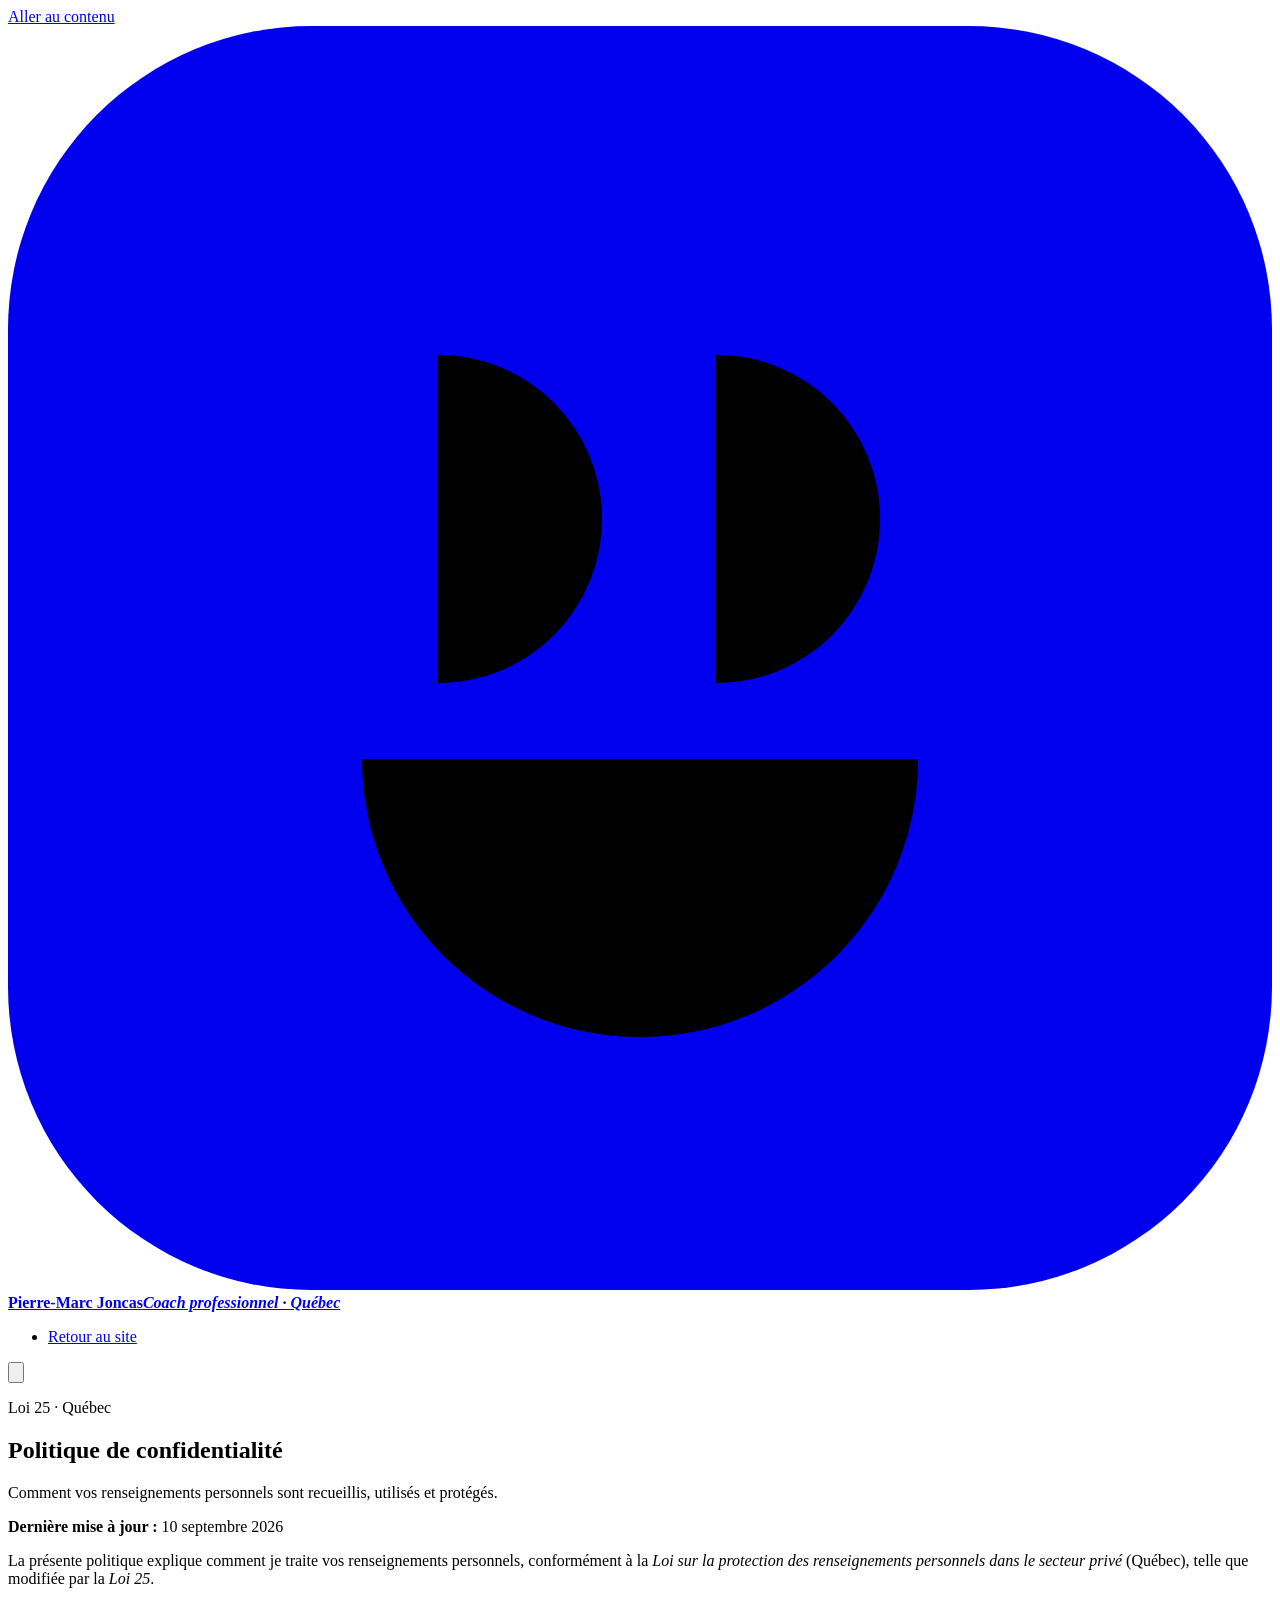
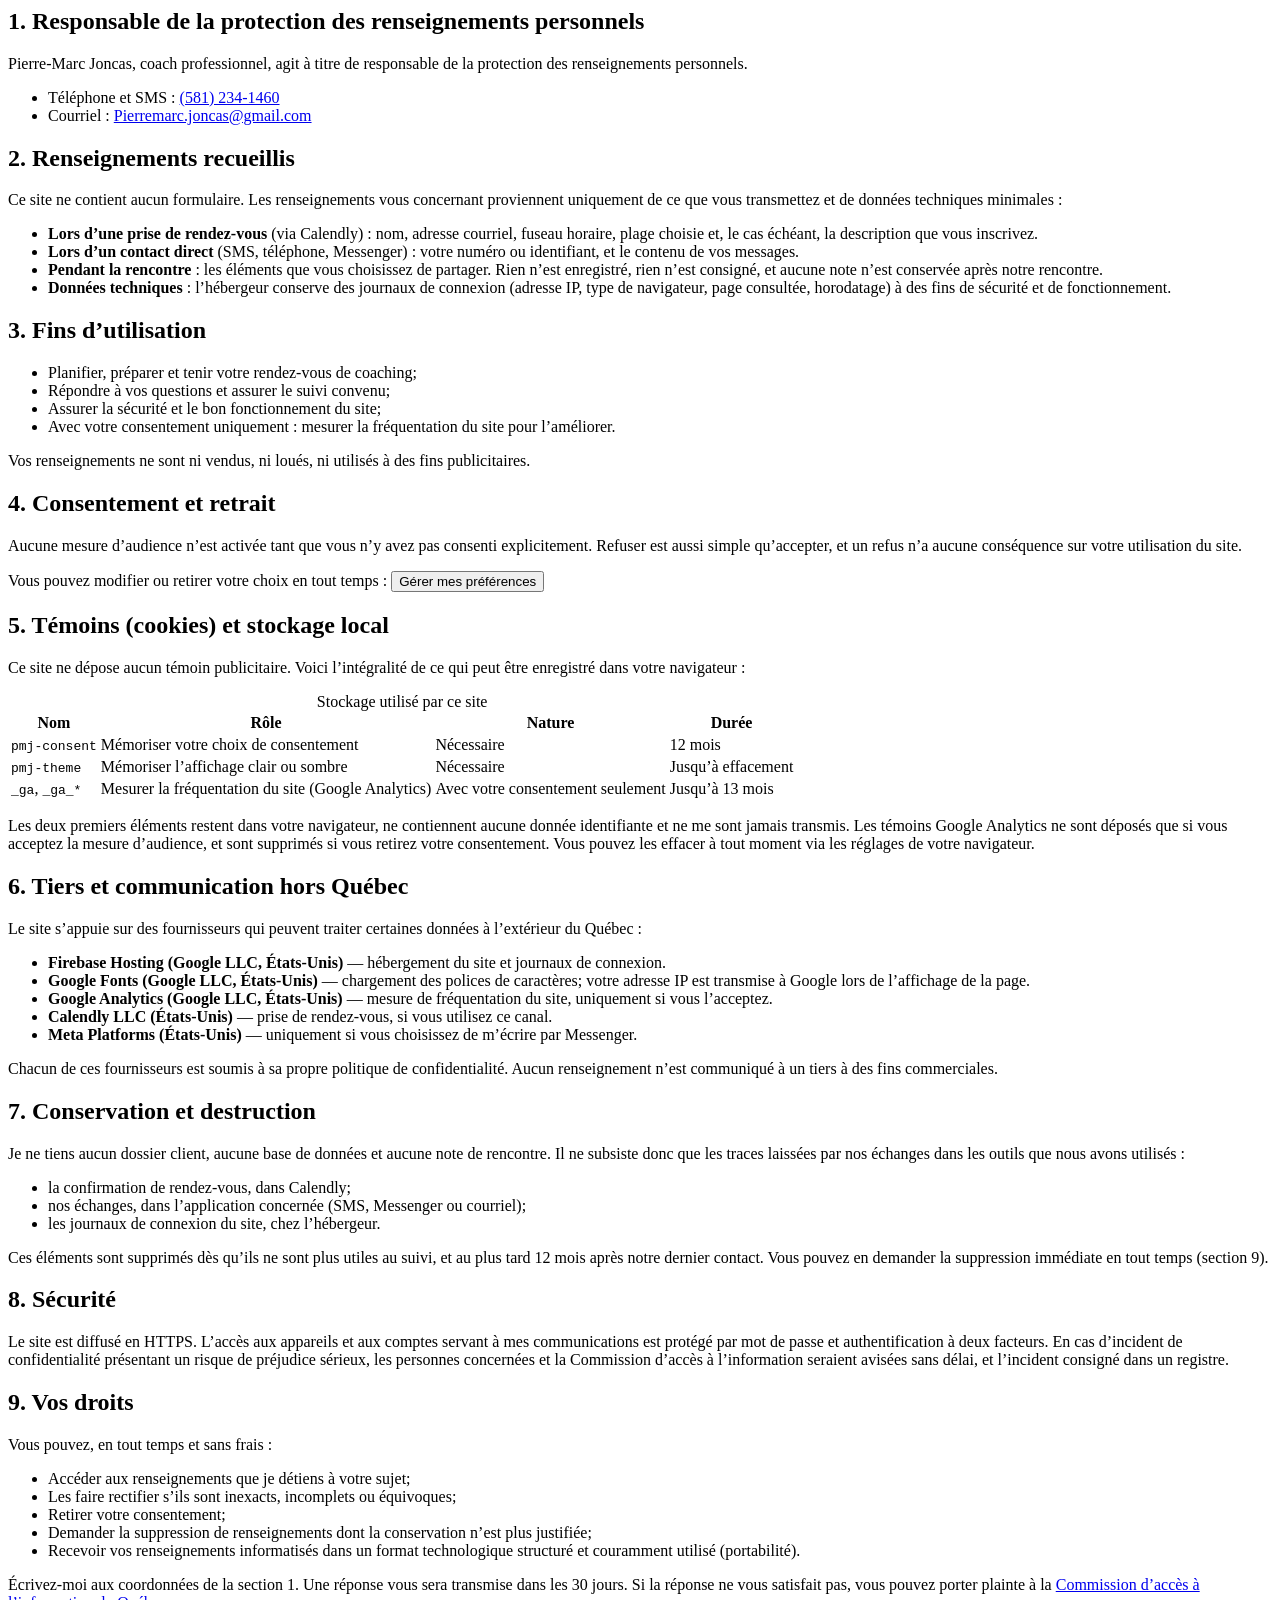
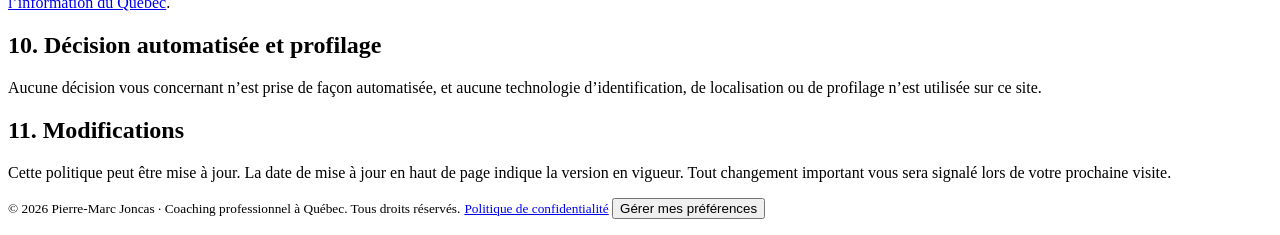
==== commit e47c7d93: "Google analytics tags" ====
--- a/public/politique-confidentialite.html
+++ b/public/politique-confidentialite.html
@@ -105,7 +105,7 @@
       </p>
 
       <h2>5. Témoins (cookies) et stockage local</h2>
-      <p>Ce site ne dépose aucun témoin publicitaire ni traceur tiers. Voici l’intégralité de ce qui est enregistré dans votre navigateur :</p>
+      <p>Ce site ne dépose aucun témoin publicitaire. Voici l’intégralité de ce qui peut être enregistré dans votre navigateur :</p>
 
       <table>
         <caption>Stockage utilisé par ce site</caption>
@@ -115,12 +115,14 @@
         <tbody>
           <tr><td><code>pmj-consent</code></td><td>Mémoriser votre choix de consentement</td><td>Nécessaire</td><td>12 mois</td></tr>
           <tr><td><code>pmj-theme</code></td><td>Mémoriser l’affichage clair ou sombre</td><td>Nécessaire</td><td>Jusqu’à effacement</td></tr>
+          <tr><td><code>_ga</code>, <code>_ga_*</code></td><td>Mesurer la fréquentation du site (Google Analytics)</td><td>Avec votre consentement seulement</td><td>Jusqu’à 13 mois</td></tr>
         </tbody>
       </table>
 
       <p>
-        Ces éléments restent dans votre navigateur, ne contiennent aucune donnée identifiante et ne me sont
-        jamais transmis. Vous pouvez les effacer à tout moment via les réglages de votre navigateur.
+        Les deux premiers éléments restent dans votre navigateur, ne contiennent aucune donnée identifiante et ne
+        me sont jamais transmis. Les témoins Google Analytics ne sont déposés que si vous acceptez la mesure
+        d’audience, et sont supprimés si vous retirez votre consentement. Vous pouvez les effacer à tout moment via les réglages de votre navigateur.
       </p>
 
       <h2>6. Tiers et communication hors Québec</h2>
@@ -128,6 +130,7 @@
       <ul>
         <li><strong>Firebase Hosting (Google LLC, États-Unis)</strong> — hébergement du site et journaux de connexion.</li>
         <li><strong>Google Fonts (Google LLC, États-Unis)</strong> — chargement des polices de caractères; votre adresse IP est transmise à Google lors de l’affichage de la page.</li>
+        <li><strong>Google Analytics (Google LLC, États-Unis)</strong> — mesure de fréquentation du site, uniquement si vous l’acceptez.</li>
         <li><strong>Calendly LLC (États-Unis)</strong> — prise de rendez-vous, si vous utilisez ce canal.</li>
         <li><strong>Meta Platforms (États-Unis)</strong> — uniquement si vous choisissez de m’écrire par Messenger.</li>
       </ul>
@@ -194,7 +197,7 @@
   <p class="copy">
     <small>© <span data-year>2026</span> Pierre-Marc Joncas · Coaching professionnel à Québec. Tous droits réservés.</small>
     <small class="copy-legal">
-      <a href="/politique-confidentialite.html">Politique de confidentialité</a>
+      <a href="/politique-confidentialite">Politique de confidentialité</a>
       <button type="button" data-consent-open>Gérer mes préférences</button>
     </small>
   </p>
@@ -210,11 +213,11 @@
     <button type="button" class="btn btn-ghost" data-consent="essential">Refuser</button>
   </p>
   <p class="consent-links">
-    <a href="/politique-confidentialite.html">Politique de confidentialité</a>
+    <a href="/politique-confidentialite">Politique de confidentialité</a>
   </p>
 </aside>
 
 <script src="/main.js?v=2" defer></script>
-<script src="/consent.js?v=2" defer></script>
+<script src="/consent.js?v=3" defer></script>
 </body>
 </html>
